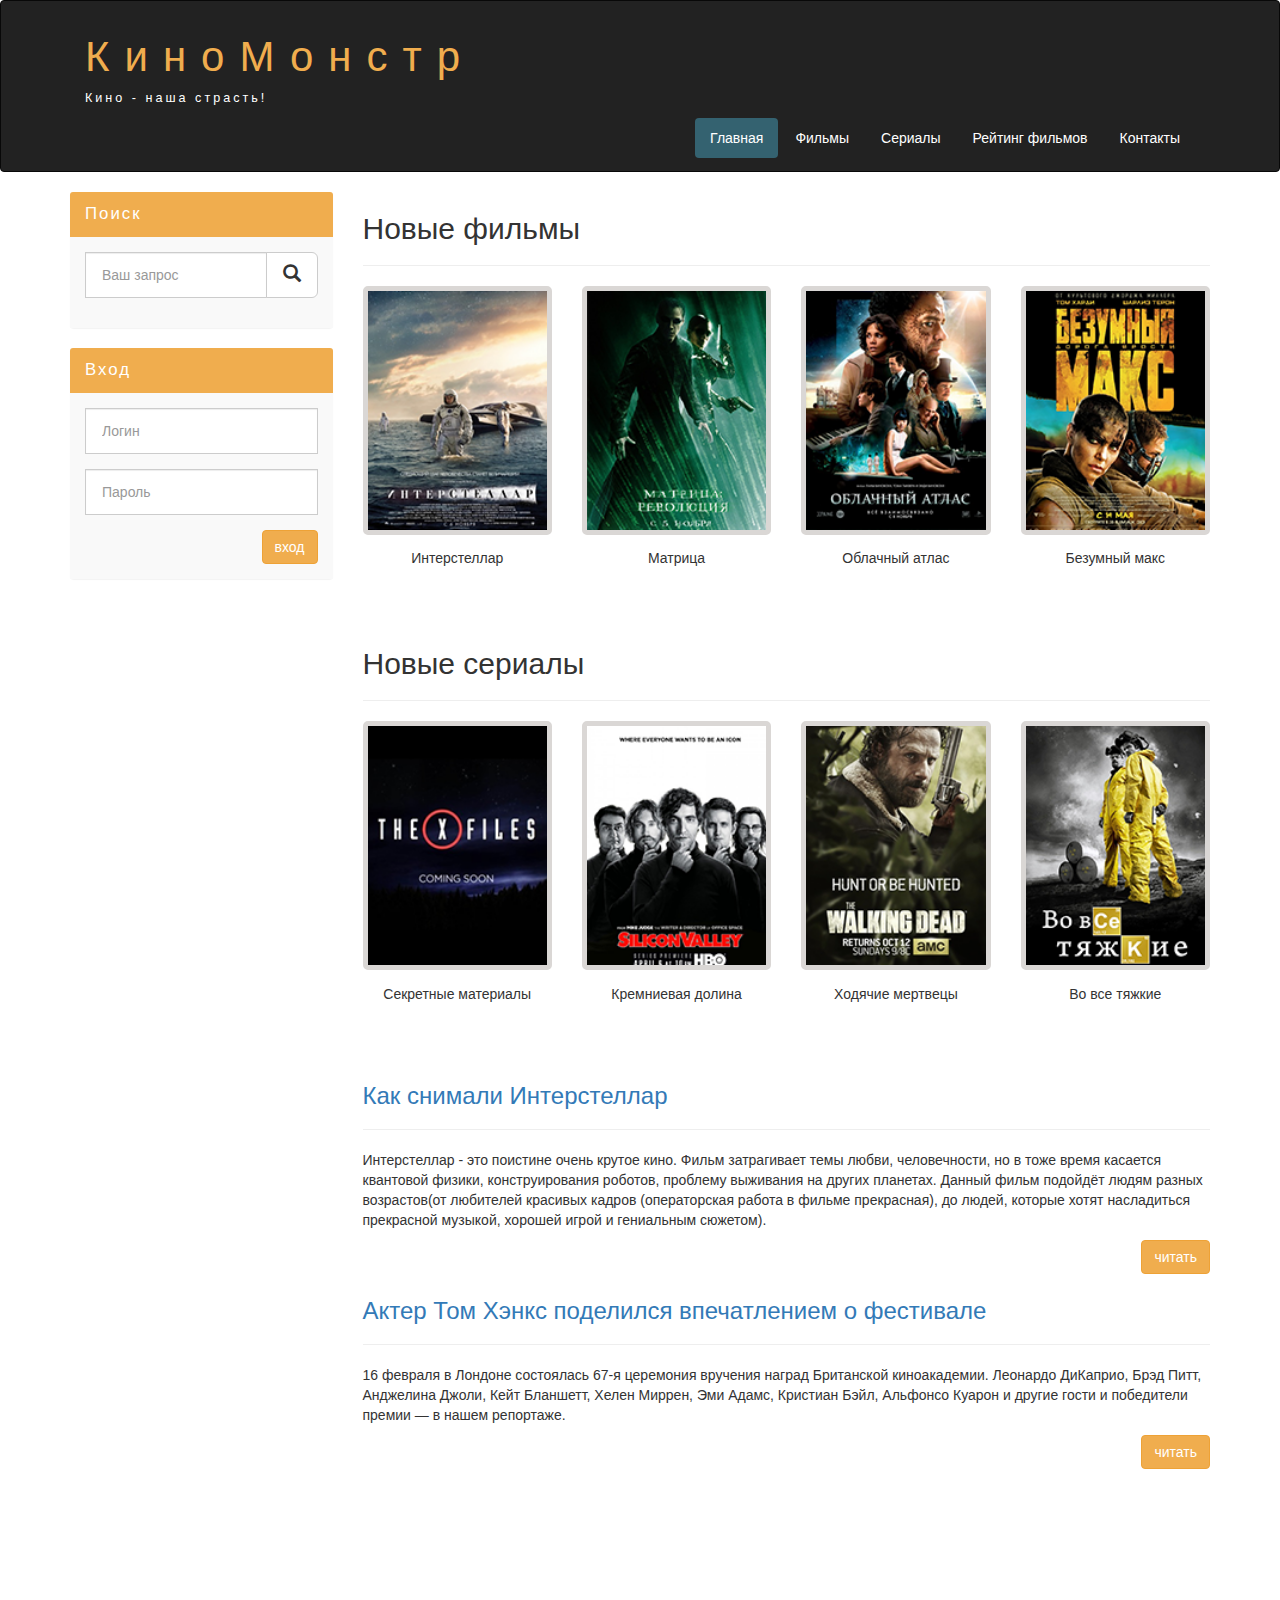
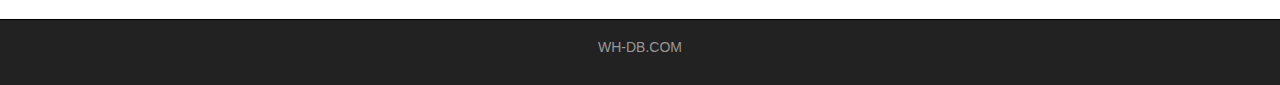
==== index.html @ bf8d70ff "Initial commit" ====
<!DOCTYPE html>
<html lang="ru">
<head>
    <meta charset="utf-8">
    <meta http-equiv="X-UA-Compatible" content="IE=edge">
    <meta name="viewport" content="width=device-width, initial-scale=1">
    <!-- The above 3 meta tags *must* come first in the head; any other head content must come *after* these tags -->
    <title>Киномонстр Bootstrap</title>

    <!-- Bootstrap -->
    <link href="assets/css/bootstrap.min.css" rel="stylesheet">

    <!-- Main Style --->
    <link href="assets/css/style.css" rel="stylesheet">

    <!-- HTML5 shim and Respond.js for IE8 support of HTML5 elements and media queries -->
    <!-- WARNING: Respond.js doesn't work if you view the page via file:// -->
    <!--[if lt IE 9]>
    <script src="https://oss.maxcdn.com/html5shiv/3.7.3/html5shiv.min.js"></script>
    <script src="https://oss.maxcdn.com/respond/1.4.2/respond.min.js"></script>
    <![endif]-->
</head>
    <body>

        <div class="container-fluid">
            <div class="row">

                <nav role="navigation" class="navbar navbar-inverse">
                    <div class="container">

                        <div class="navbar-header header">

                            <div class="container">

                                <div class="row">

                                    <div class="col-lg-12">
                                        <h1><a href="#">КиноМонстр</a></h1>
                                        <p>Кино - наша страсть!</p>
                                    </div>

                                </div>

                            </div>

                            <button type="button" data-target="#navbarCollapse" data-toggle="collapse" class="navbar-toggle">

                                <span class="sr-only">Toggle navigation</span>
                                <span class="icon-bar"></span>
                                <span class="icon-bar"></span>
                                <span class="icon-bar"></span>

                            </button>

                        </div>

                        <div id="navbarCollapse" class="collapse navbar-collapse navbar-right">

                            <ul class="nav nav-pills">
                                <li class="active"><a href="#">Главная</a></li>
                                <li><a href="#">Фильмы</a></li>
                                <li><a href="#">Сериалы</a></li>
                                <li><a href="#">Рейтинг фильмов</a></li>
                                <li><a href="#">Контакты</a></li>
                            </ul>

                        </div>

                    </div>
                </nav>

            </div>
        </div>
        
        <div class="wrapper">
            
            <div class="container">
                
                <div class="row">
                    
                    <div class="col-lg-9 col-lg-push-3">

                        <h2>Новые фильмы</h2>
                        <hr>
                        <div class="row">

                            <div class="films_block col-lg-3 col-md-3 col-sm-3 col-xs-6">
                                <img src="assets/img/inter.png" alt="интерстеллар">
                                <div class="film_label">Интерстеллар</div>
                            </div>

                            <div class="films_block col-lg-3 col-md-3 col-sm-3 col-xs-6">
                                <img src="assets/img/matrix.png" alt="матрица">
                                <div class="film_label">Матрица</div>
                            </div>

                            <div class="films_block col-lg-3 col-md-3 col-sm-3 col-xs-6">
                                <img src="assets/img/cloud.png" alt="облачный атлас">
                                <div class="film_label">Облачный атлас</div>
                            </div>

                            <div class="films_block col-lg-3 col-md-3 col-sm-3 col-xs-6">
                                <img src="assets/img/max.png" alt="безумный макс">
                                <div class="film_label">Безумный макс</div>
                            </div>

                        </div>

                        <div class="margin-8"></div>

                        <h2>Новые сериалы</h2>
                        <hr>

                        <div class="row">

                            <div class="films_block col-lg-3 col-md-3 col-sm-3 col-xs-6">
                                <img src="assets/img/xfiles.png" alt="секретные материалы">
                                <div class="film_label">Секретные материалы</div>
                            </div>

                            <div class="films_block col-lg-3 col-md-3 col-sm-3 col-xs-6">
                                <img src="assets/img/silicon.png" alt="кремниевая долина">
                                <div class="film_label">Кремниевая долина</div>
                            </div>

                            <div class="films_block col-lg-3 col-md-3 col-sm-3 col-xs-6">
                                <img src="assets/img/dead.png" alt="ходячие мертвецы">
                                <div class="film_label">Ходячие мертвецы</div>
                            </div>

                            <div class="films_block col-lg-3 col-md-3 col-sm-3 col-xs-6">
                                <img src="assets/img/breakingbad.png" alt="во все тяжкие">
                                <div class="film_label">Во все тяжкие</div>
                            </div>

                        </div>

                        <div class="margin-8"></div>

                        <a href="#"><h3>Как снимали Интерстеллар</h3></a>
                        <hr>
                        <p>
                            Интерстеллар - это поистине очень крутое кино. Фильм затрагивает темы любви, человечности, но в тоже время касается квантовой физики, конструирования роботов, проблему выживания на других планетах. Данный фильм подойдёт людям разных возрастов(от любителей красивых кадров (операторская работа в фильме прекрасная), до людей, которые хотят насладиться прекрасной музыкой, хорошей игрой и гениальным сюжетом).
                        </p>
                        <a href="#" class="btn btn-warning pull-right">читать</a>

                        <div class="margin-8"></div>

                        <a href="#"><h3>Актер Том Хэнкс поделился впечатлением о фестивале</h3></a>
                        <hr>
                        <p>
                            16 февраля в Лондоне состоялась 67-я церемония вручения наград Британской киноакадемии. Леонардо ДиКаприо, Брэд Питт, Анджелина Джоли, Кейт Бланшетт, Хелен Миррен, Эми Адамс, Кристиан Бэйл, Альфонсо Куарон и другие гости и победители премии — в нашем репортаже.
                        </p>
                        <a href="#" class="btn btn-warning pull-right">читать</a>

                        <div class="margin-8 clear"></div>

                    </div>

                    <div class="col-lg-3 col-lg-pull-9">

                        <div class="panel panel-info">
                            <div class="panel-heading"><div class="sidebar-header">Поиск</div></div>
                            <div class="panel-body">
                                <form role="search">
                                    <div class="form-group">
                                        <div class="input-group">
                                            <input type="search" class="form-control input-lg" placeholder="Ваш запрос">
                                            <div class="input-group-btn">
                                                <button class="btn btn-default btn-lg" type="submit"><i class="glyphicon glyphicon-search"></i> </button>
                                            </div>
                                        </div>
                                    </div>
                                </form>
                            </div>
                        </div>

                        <div class="panel panel-info">
                            <div class="panel-heading"><div class="sidebar-header">Вход</div></div>
                            <div class="panel-body">

                                <form role="form">
                                    <div class="form-group">
                                        <input type="text" class="form-control input-lg" placeholder="Логин">
                                    </div>
                                    <div class="form-group">
                                        <input type="password" class="form-control input-lg" placeholder="Пароль">
                                    </div>

                                    <button class="btn btn-warning pull-right" type="submit">вход</button>

                                </form>


                            </div>
                        </div>

                    </div>
                    
                </div>
                
            </div>

            <div class="clear"></div>
            
        </div>

        <footer>

            <div class="container">
                <p class="text-center"><a href="http://ru.wh-db.com">WH-DB.COM</a></p>
            </div>

        </footer>


        <!-- jQuery (necessary for Bootstrap's JavaScript plugins) -->
        <script src="https://ajax.googleapis.com/ajax/libs/jquery/1.12.4/jquery.min.js"></script>
        <!-- Include all compiled plugins (below), or include individual files as needed -->
        <script src="assets/js/bootstrap.min.js"></script>
    </body>
</html>
---- assets/css/style.css ----
.header a, a:hover {
    color: #f0ad4e;
    text-decoration: none;
}

.header h1 {
    letter-spacing: 15px;
    font-size: 300%;
}

.header p {
    color: white !important;
    font-size: 90%;
    letter-spacing: 3px;
}

.nav-pills>li.active>a, .nav-pills>li.active>a:focus, .nav-pills>li.active>a:hover {
    color: #fff;
    background-color: #346270;
}

.nav-pills>li>a {
    color: #fff;
}

.nav-pills>li>a:hover {
    background-color: #346270;
}

.navbar-inverse {
    padding: 1%;
}

@media (max-width: 767px) {
    .nav-pills>li {
        float: none;
    }

    .nav-pills {
        text-align: center;
    }

    .header h1 {
        letter-spacing: 5px;
        font-size: 280%;
    }

    .header {
        text-align: center;
    }
}

.clear {
    clear: both;
    height: 63px;
}

.wrapper {
    min-height: 100%;
}

html, body {
    height: 100%;
}

.films_block {
    text-align: center;
}

.films_block img {
    margin-bottom: 5%;
    border-radius: 5px;
    border: solid 5px #dad7d5;
    width: 100%;
}

.film_label {
    padding: 2%;
    margin-bottom: 4%;
}

.margin-8 {
    margin-top: 8%;
}

.panel {
    border: none;
}

.panel-body {
    background-color: #f9f9f9;
}

.panel-info>.panel-heading {
    background-color: #f0ad4e;
    color: white;
    border-color: transparent;
}

.sidebar-header {
    font-size: 120%;
    letter-spacing: 2px;
}

.form-control {
    font-size: 14px;
}

.form-control {
    border-radius: 0px;
}

.input-lg {
    font-size: 14px;
}

footer {
    color: #666;
    background-color: #222;
    padding: 17px 0 18px 0;
    border-top: 1px solid #000;
}

footer a {
    color: #999;
}

footer a:hover {
    color: #efefef;
}
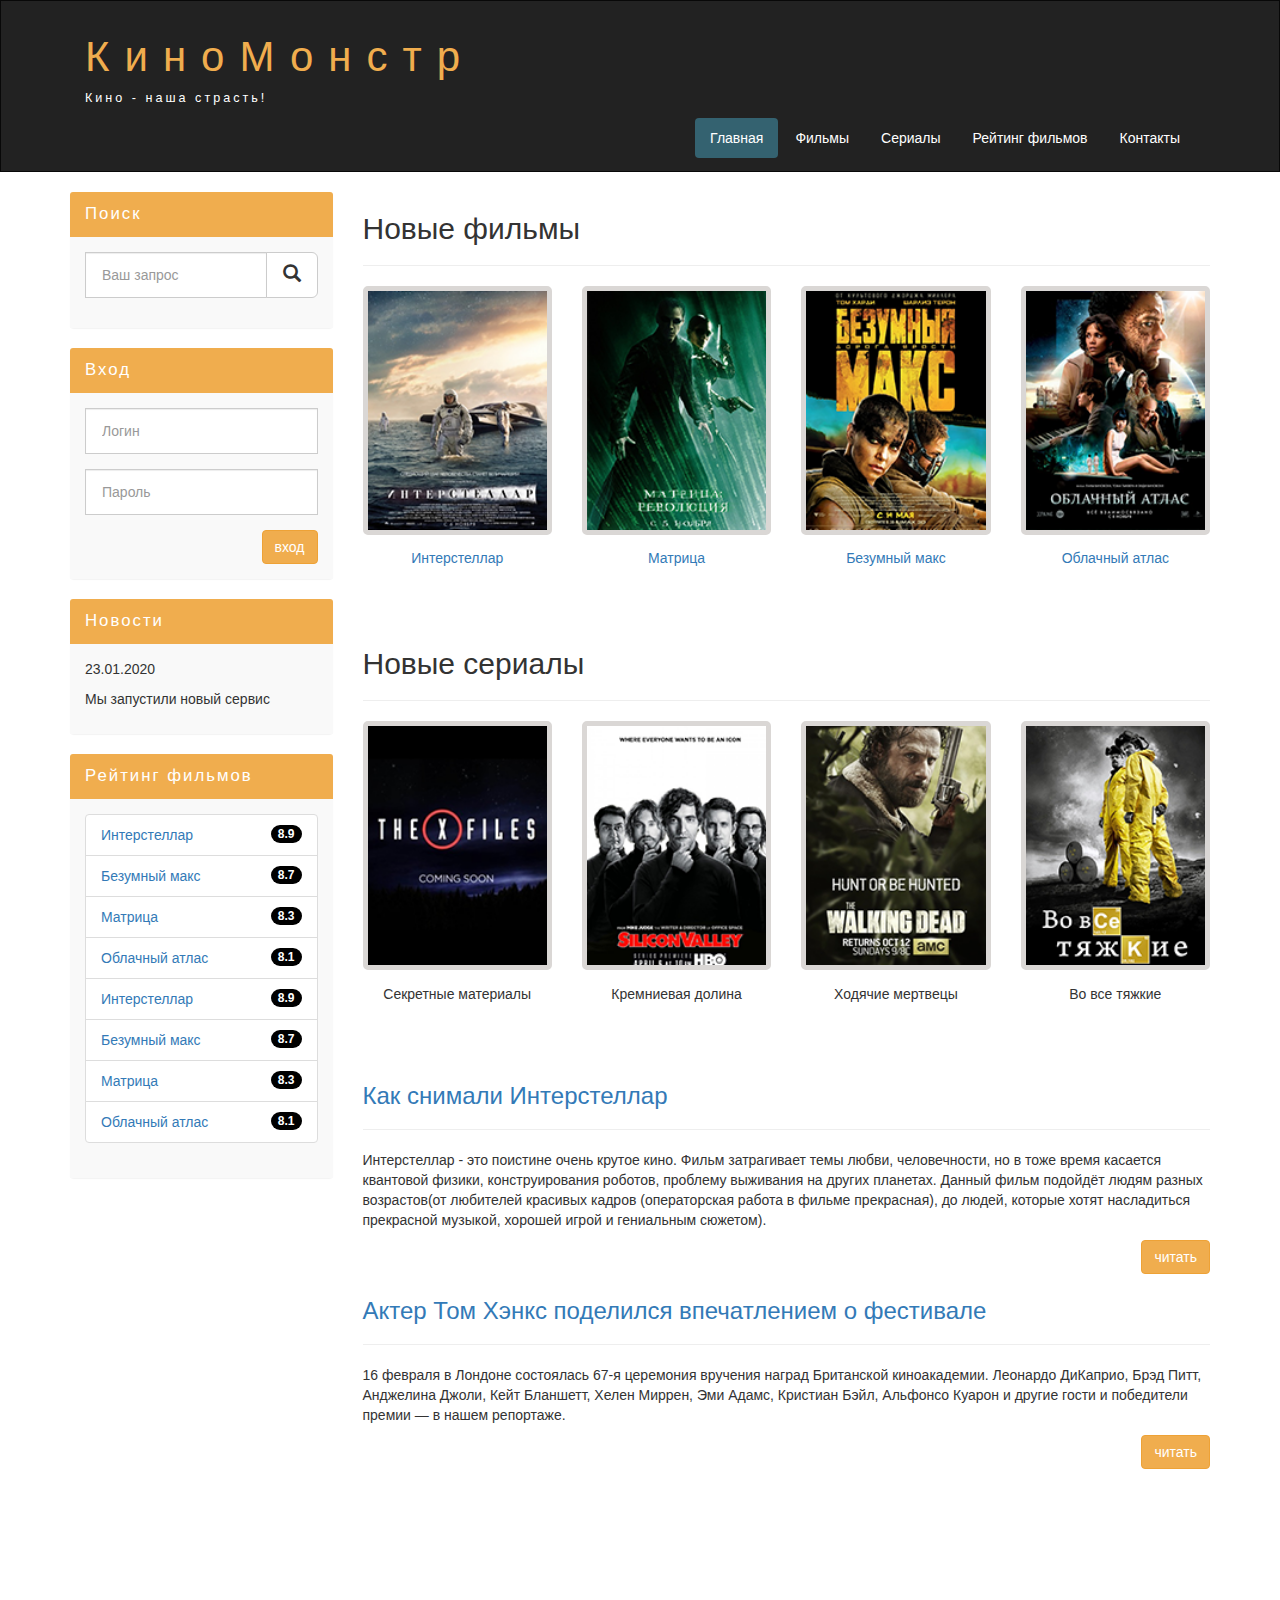
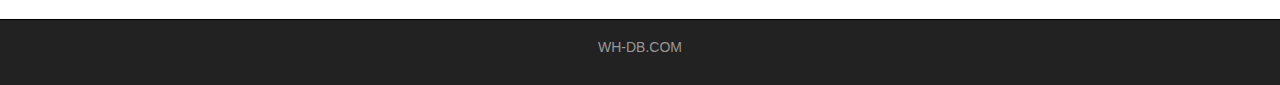
==== commit e49d9c47: "Законченный" ====
--- a/index.html
+++ b/index.html
@@ -35,7 +35,7 @@
                                 <div class="row">
 
                                     <div class="col-lg-12">
-                                        <h1><a href="#">КиноМонстр</a></h1>
+                                        <h1><a href="index.html">КиноМонстр</a></h1>
                                         <p>Кино - наша страсть!</p>
                                     </div>
 
@@ -57,11 +57,11 @@
                         <div id="navbarCollapse" class="collapse navbar-collapse navbar-right">
 
                             <ul class="nav nav-pills">
-                                <li class="active"><a href="#">Главная</a></li>
-                                <li><a href="#">Фильмы</a></li>
+                                <li class="active"><a href="index.html">Главная</a></li>
+                                <li><a href="films.html">Фильмы</a></li>
                                 <li><a href="#">Сериалы</a></li>
-                                <li><a href="#">Рейтинг фильмов</a></li>
-                                <li><a href="#">Контакты</a></li>
+                                <li><a href="rating.html">Рейтинг фильмов</a></li>
+                                <li><a href="contact.html">Контакты</a></li>
                             </ul>
 
                         </div>
@@ -80,28 +80,39 @@
                     
                     <div class="col-lg-9 col-lg-push-3">
 
+                        <form role="search" class="visible-xs">
+                            <div class="form-group">
+                                <div class="input-group">
+                                    <input type="search" class="form-control input-lg" placeholder="Ваш запрос">
+                                    <div class="input-group-btn">
+                                        <button class="btn btn-default btn-lg" type="submit"><i class="glyphicon glyphicon-search"></i> </button>
+                                    </div>
+                                </div>
+                            </div>
+                        </form>
+
                         <h2>Новые фильмы</h2>
                         <hr>
                         <div class="row">
 
                             <div class="films_block col-lg-3 col-md-3 col-sm-3 col-xs-6">
-                                <img src="assets/img/inter.png" alt="интерстеллар">
-                                <div class="film_label">Интерстеллар</div>
-                            </div>
-
-                            <div class="films_block col-lg-3 col-md-3 col-sm-3 col-xs-6">
-                                <img src="assets/img/matrix.png" alt="матрица">
-                                <div class="film_label">Матрица</div>
-                            </div>
-
-                            <div class="films_block col-lg-3 col-md-3 col-sm-3 col-xs-6">
-                                <img src="assets/img/cloud.png" alt="облачный атлас">
-                                <div class="film_label">Облачный атлас</div>
-                            </div>
-
-                            <div class="films_block col-lg-3 col-md-3 col-sm-3 col-xs-6">
-                                <img src="assets/img/max.png" alt="безумный макс">
-                                <div class="film_label">Безумный макс</div>
+                                <a href="show.html"><img src="assets/img/inter.png" alt="интерстеллар"></a>
+                                <div class="film_label"><a href="show.html">Интерстеллар</a></div>
+                            </div>
+
+                            <div class="films_block col-lg-3 col-md-3 col-sm-3 col-xs-6">
+                                <a href="show2.html"><img src="assets/img/matrix.png" alt="Матрица"></a>
+                                <div class="film_label"><a href="show2.html">Матрица</a></div>
+                            </div>
+
+                            <div class="films_block col-lg-3 col-md-3 col-sm-3 col-xs-6">
+                                <a href="show3.html"><img src="assets/img/max.png" alt="Безумный макс"></a>
+                                <div class="film_label"><a href="show3.html">Безумный макс</a></div>
+                            </div>
+
+                            <div class="films_block col-lg-3 col-md-3 col-sm-3 col-xs-6">
+                                <a href="show4.html"><img src="assets/img/cloud.png" alt="Облачный атлас"></a>
+                                <div class="film_label"><a href="show4.html">Облачный атлас</a></div>
                             </div>
 
                         </div>
@@ -159,7 +170,7 @@
 
                     <div class="col-lg-3 col-lg-pull-9">
 
-                        <div class="panel panel-info">
+                        <div class="panel panel-info hidden-xs">
                             <div class="panel-heading"><div class="sidebar-header">Поиск</div></div>
                             <div class="panel-body">
                                 <form role="search">
@@ -191,6 +202,64 @@
 
                                 </form>
 
+                            </div>
+                        </div>
+
+                        <div class="panel panel-info">
+                            <div class="panel-heading"><div class="sidebar-header">Новости</div></div>
+                            <div class="panel-body">
+                                <p>23.01.2020</p>
+                                <p>Мы запустили новый сервис</p>
+                            </div>
+                        </div>
+
+                        <div class="panel panel-info">
+                            <div class="panel-heading"><div class="sidebar-header">Рейтинг фильмов</div></div>
+                            <div class="panel-body">
+
+                                <ul class="list-group">
+
+                                    <li class="list-group-item list-group-warning">
+                                        <span class="badge">8.9</span>
+                                        <a href="show.html">Интерстеллар</a>
+                                    </li>
+
+                                    <li class="list-group-item list-group-warning">
+                                        <span class="badge">8.7</span>
+                                        <a href="show3.html">Безумный макс</a>
+                                    </li>
+
+                                    <li class="list-group-item list-group-warning">
+                                        <span class="badge">8.3</span>
+                                        <a href="show2.html">Матрица</a>
+                                    </li>
+
+                                    <li class="list-group-item list-group-warning">
+                                        <span class="badge">8.1</span>
+                                        <a href="show4.html">Облачный атлас</a>
+                                    </li>
+
+                                    <li class="list-group-item list-group-warning">
+                                        <span class="badge">8.9</span>
+                                        <a href="show.html">Интерстеллар</a>
+                                    </li>
+
+                                    <li class="list-group-item list-group-warning">
+                                        <span class="badge">8.7</span>
+                                        <a href="show3.html">Безумный макс</a>
+                                    </li>
+
+                                    <li class="list-group-item list-group-warning">
+                                        <span class="badge">8.3</span>
+                                        <a href="show2.html">Матрица</a>
+                                    </li>
+
+                                    <li class="list-group-item list-group-warning">
+                                        <span class="badge">8.1</span>
+                                        <a href="show4.html">Облачный атлас</a>
+                                    </li>
+
+                                </ul>
 
                             </div>
                         </div>
--- a/assets/css/style.css
+++ b/assets/css/style.css
@@ -29,6 +29,7 @@
 
 .navbar-inverse {
     padding: 1%;
+    border-radius: 0;
 }
 
 @media (max-width: 767px) {
@@ -114,6 +115,35 @@
     font-size: 14px;
 }
 
+.list-group-item-warning {
+    color: #8a6d3b;
+    background-color: #f9f9f9;
+}
+
+.badge {
+    background-color: #000000;
+}
+
+.info-block {
+    font-size: 120%;
+}
+
+.info-block .badge {
+    font-size: 80%;
+}
+
+.info-block span {
+    margin-right: 3%;
+}
+
+textarea.form-control {
+    height: 200px;
+}
+
+.table tbody>tr>td.vert-align {
+    vertical-align: middle;
+}
+
 footer {
     color: #666;
     background-color: #222;
